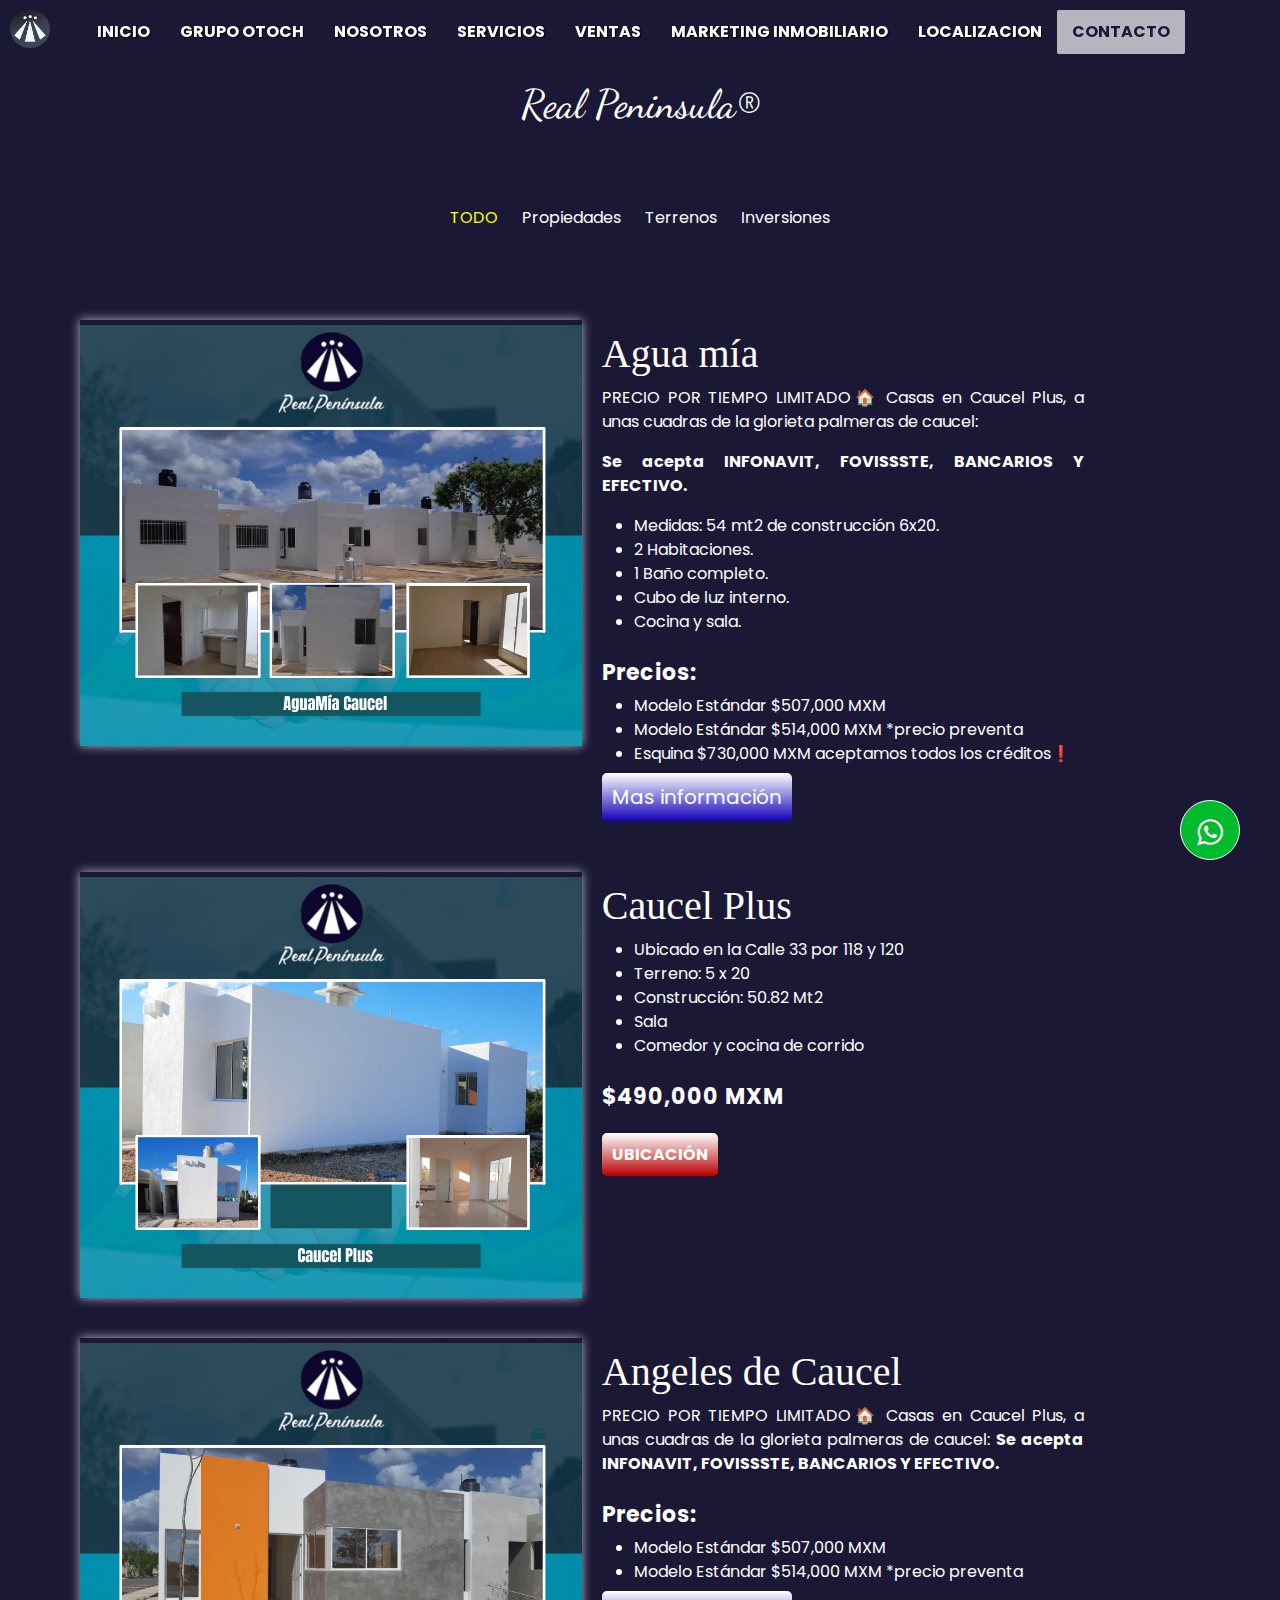
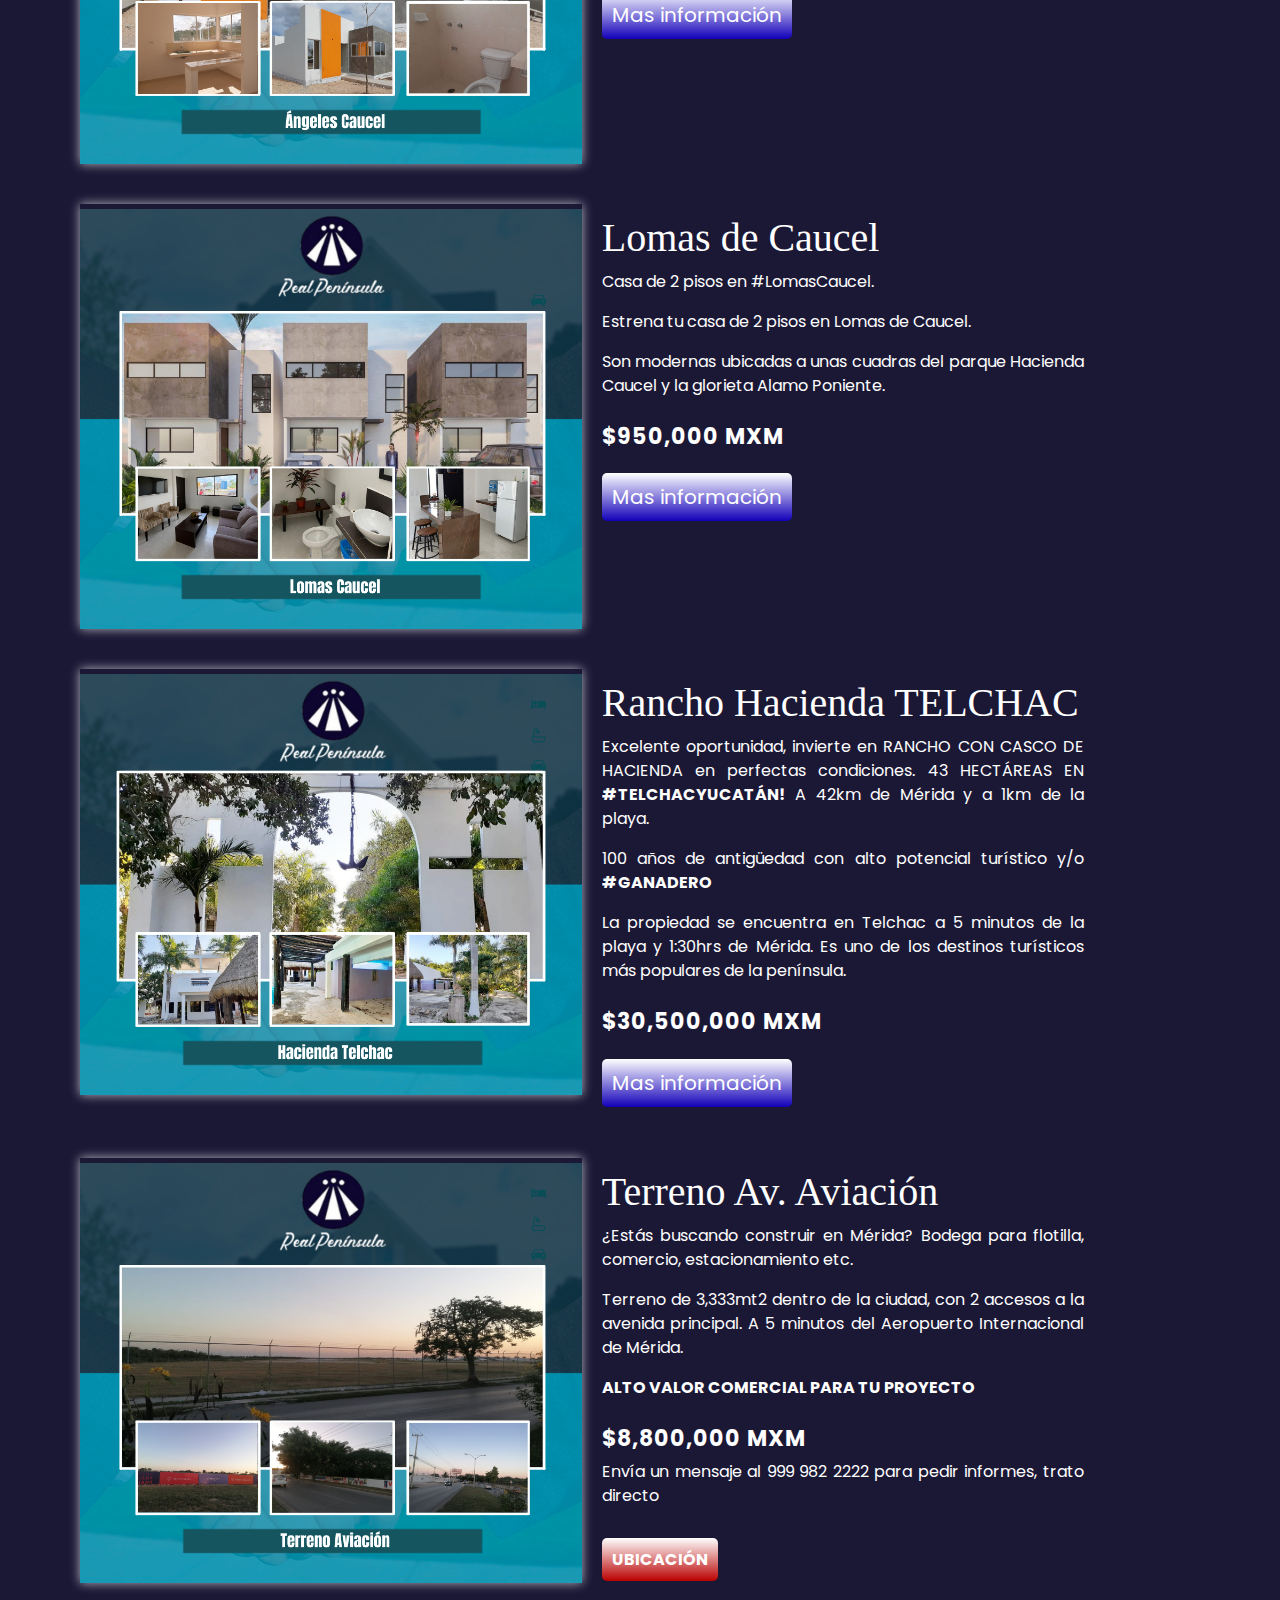
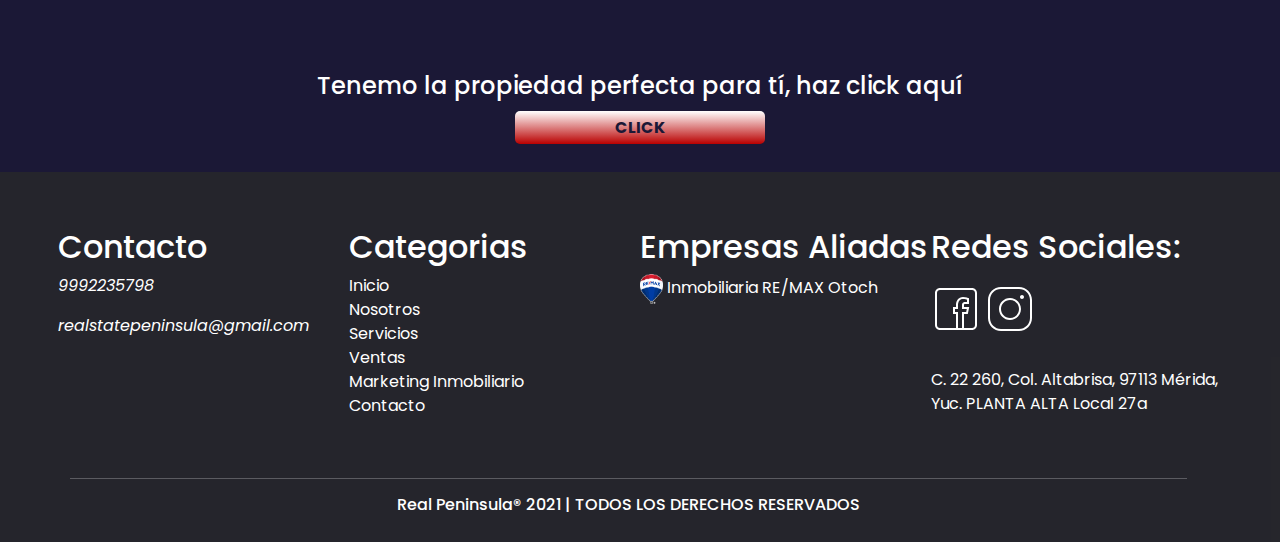
==== Ventas.html @ 8829dc78 "Add files via upload" ====
<!DOCTYPE html>
<html lang="en">

<head>
    <meta charset="UTF-8">
    <meta http-equiv="X-UA-Compatible" content="IE=edge">
    <meta name="viewport" content="width=device-width, initial-scale=1.0">
    <title>Contacto</title>
    <!-- ----- fonts---- -->
    <link href="https://fonts.googleapis.com/css2?family=Cormorant:wght@300&display=swap" rel="stylesheet">
    <link rel="preconnect" href="https://fonts.gstatic.com">
    <link href="https://fonts.googleapis.com/css2?family=Dancing+Script:wght@500&display=swap" rel="stylesheet">
    <link rel="preconnect" href="https://fonts.gstatic.com">
    <link href="https://fonts.googleapis.com/css2?family=Ubuntu:wght@300&display=swap" rel="stylesheet">
    <link href="https://fonts.googleapis.com/css2?family=Poppins:wght@100&display=swap" rel="stylesheet">
    <!-- ---- Boostrap----- -->
    <link rel="stylesheet" href="externos/boostrap/css/bootstrap.min.css">
    <link rel="stylesheet" href="css/banner.css">
    <link rel="stylesheet" href="css/RealPeninsula_style.css">
    <link rel="stylesheet" href="css/venta.css">
    <!--WhatsApp-->
    <link rel="stylesheet" href="https://maxcdn.bootstrapcdn.com/font-awesome/4.5.0/css/font-awesome.min.css">
    <link rel="stylesheet" href="css/whats.css">
    <!-- FAVICON -->
    <link rel="shortcut icon" href="img/iconos/Real_peninsula.ico" />

</head>

<body>

    <!-----Encabezado con las secciones------->
    <header>
        <input type="checkbox" id="btn_menu">
        <label for="btn_menu"><img src="img/iconos/menu.ico" alt="" width="30%"></label>
        <nav class="Menu">
            <a href="RealPeninsula.html" class=""><img src="img/iconos/Real_peninsula_Logo_.png" alt=""></a>
            <ul>
                <li> <a href="RealPeninsula.html">INICIO</a> </li>
                <li> <a href="index.html">GRUPO OTOCH</a></li>
                <li> <a href="RealPeninsula.html#Presentacion">NOSOTROS</a> </li>
                <li> <a href="Servicios.html">SERVICIOS</a> </li>
                <li> <a href="Ventas.html">VENTAS</a> </li>
                <li> <a href="RealPeninsula.html#Marketing">MARKETING INMOBILIARIO</a> </li>
                <li> <a href="RealPeninsula.html#Ubicacion">LOCALIZACION</a></li>
                <li> <a class="cinco" href="RealPeninsula.html#Contacto">CONTACTO</a> </li>
            </ul>
        </nav>
    </header>

    <!---En esta seccion se presentan las ofertas, ventas de las opcionnes a presentar--->
    <div class="wrap">
        <h1>Real Peninsula®</h1>
        <div class="category-list">
            <a href="#" class="category-item" category="all">TODO</a>
            <a href="#" class="category-item" category="propiedades">Propiedades</a>
            <a href="#" class="category-item" category="terrenos">Terrenos</a>
            <a href="#" class="category-item" category="inversiones">Inversiones</a>
        </div>
    </div>


    <section class="properties-list">

        <!-- PROPIEDAD #1 Aguamia -->
        <div class="propiedades " category="propiedades" etiquetas="casa">
            <div class="visual">
                <img src="img/Propiedades/Aguamia.png" alt="">
            </div>
            <div class="info">
                <h1>Agua mía</h1>
                <p>PRECIO POR TIEMPO LIMITADO🏠 Casas en Caucel Plus, a unas cuadras de la glorieta palmeras de caucel:</p>
                <p> <b> Se acepta INFONAVIT, FOVISSSTE, BANCARIOS Y EFECTIVO.</b> </p>
                <p> <b></b></p>
                <ul>
                    <li>Medidas: 54 mt2 de construcción 6x20.</li>
                    <li>2 Habitaciones.</li>
                    <li>1 Baño completo.</li>
                    <li>Cubo de luz interno.</li>
                    <li>Cocina y sala.</li>
                </ul>

                <h2>Precios:</h2>
                <ul>
                    <li>Modelo Estándar $507,000 MXM</li>
                    <li>Modelo Estándar $514,000 MXM *precio preventa</li>
                    <li>Esquina $730,000 MXM aceptamos todos los créditos❗</li>
                </ul>

                <!-- VENTANA MODEL DE LA INFORMACION TOTAL DE LA PROPIEDAD -->
                <a href="#modal" class="btn-open-modal">Mas información</a>
                <div class="container-all" id="modal">
                    <div class="popup">
                        <div class="img"></div>
                        <div class="container-text">
                            <h1>Agua mía</h1>
                            <h2>AguaMía (casas blancas)</h2>

                            <!-- MODELO ESTANDAR  -->
                            <p>Modelo Estandar Equipamiento:</p>
                            <ul>
                                <li>Terreno 6 x 20 </li>
                                <li>52 Mt2 de construcción.</li>
                                <li>2 Habitaciones.</li>
                                <li>1 Baño.</li>
                                <li>Cocina y sala comedor corridos.</li>
                            </ul>

                            <!-- ESQUINA CASA MUESTRA -->
                            <p>Esquina casa muestra Equipamiento:</p>
                            <ul>
                                <li>Terreno 10 x 20 </li>
                                <li>62 Mt2 de construcción.</li>
                                <li>2 Habitaciones.</li>
                                <li>1 Baño.</li>
                                <li>Cocina y sala comedor corridos.</li>
                                <li>Cubo de luz</li>
                            </ul>
                            <p>Esquina con protectores $780,000 MXM</p>

                            <!-- SEGUNDA ETAPA -->
                            <h2>SEGUNDA ETAPA</h2>
                            <p>Modelo Estandar Equipamiento:</p>
                            <ul>
                                <li>Terreno 6 x 20 </li>
                                <li>55 Mt2 de construcción.</li>
                                <li>2 Habitaciones.</li>
                                <li>1 Baño.</li>
                                <li>Cocina y sala comedor corridos.</li>
                            </ul>

                            <a class="ubi" href="https://maps.app.goo.gl/ppZZod6FV8e6WqNh7">UBICACIÓN</a>
                        </div>
                        <a href="#container-all" class="btn-close-modal">X</a>
                    </div>
                </div>
            </div>
        </div>

        <!-- PROPIEDAD #2 Caucel Plus -->
        <div class="propiedades " category="propiedades">
            <div class="visual">
                <img src="img/Propiedades/Caucel_P.png" alt="">
            </div>
            <div class="info">
                <h1>Caucel Plus</h1>
                <ul>
                    <li>Ubicado en la Calle 33 por 118 y 120</li>
                    <li>Terreno: 5 x 20 </li>
                    <li>Construcción: 50.82 Mt2</li>
                    <li>Sala</li>
                    <li>Comedor y cocina de corrido</li>
                </ul>

                <h2>$490,000 MXM</h2>
                <br>
                <a class="ubi" href="https://maps.app.goo.gl/ppZZod6FV8e6WqNh7">UBICACIÓN</a>

            </div>
        </div>
        </div>
        </div>

        <!-- PROPIEDAD #3 Angeles Caucel -->
        <div class="propiedades " category="propiedades">
            <div class="visual">
                <img src="img/Propiedades/Angeles_C.png" alt="">
            </div>
            <div class="info">
                <h1>Angeles de Caucel</h1>
                <p>PRECIO POR TIEMPO LIMITADO🏠 Casas en Caucel Plus, a unas cuadras de la glorieta palmeras de caucel: <b>Se acepta INFONAVIT, FOVISSSTE, BANCARIOS Y EFECTIVO.</b> </p>

                <h2>Precios:</h2>
                <ul>
                    <li>Modelo Estándar $507,000 MXM</li>
                    <li>Modelo Estándar $514,000 MXM *precio preventa</li>
                </ul>

                <!-- VENTANA MODEL DE LA INFORMACION TOTAL DE LA PROPIEDAD -->
                <a href="#modal_3" class="btn-open-modal">Mas información</a>
                <div class="container-all" id="modal_3">
                    <div class="popup">
                        <div class="img_3"></div>
                        <div class="container-text">
                            <h2>AguaMía (casas blancas)</h2>

                            <!-- MODELO ESTANDAR  -->
                            <p>Modelo Estandar Equipamiento:</p>
                            <ul>
                                <li>Terreno 6 x 20 </li>
                                <li>52 Mt2 de construcción.</li>
                                <li>2 Habitaciones.</li>
                                <li>1 Baño.</li>
                                <li>Cocina y sala comedor corridos.</li>
                            </ul>

                            <!-- SEGUNDA ETAPA -->
                            <h2>SEGUNDA ETAPA</h2>
                            <p>Modelo Estandar Equipamiento:</p>
                            <ul>
                                <li>Terreno 6 x 20 </li>
                                <li>55 Mt2 de construcción.</li>
                                <li>2 Habitaciones.</li>
                                <li>1 Baño.</li>
                                <li>Cocina y sala comedor corridos.</li>
                            </ul>


                            <a href="https://goo.gl/maps/6s1LTsYe7deeacc48">UBICACIÓN</a>
                        </div>
                        <a href="#container-all" class="btn-close-modal">X</a>
                    </div>
                </div>
            </div>
        </div>

        <!-- PROPIEDAD #4 Lomas Caucel -->
        <div class="propiedades " category="propiedades">
            <div class="visual">
                <img src="img/Propiedades/lomas caucel.png" alt="">
            </div>
            <div class="info">
                <h1>Lomas de Caucel</h1>
                <p>Casa de 2 pisos en #LomasCaucel.</p>
                <p>Estrena tu casa de 2 pisos en Lomas de Caucel.</p>
                <p>Son modernas ubicadas a unas cuadras del parque Hacienda Caucel y la glorieta Alamo Poniente.</p>

                <h2>$950,000 MXM</h2>
                <br>

                <!-- VENTANA MODEL DE LA INFORMACION TOTAL DE LA PROPIEDAD -->
                <a href="#modal_4" class="btn-open-modal">Mas información</a>
                <div class="container-all" id="modal_4">
                    <div class="popup">
                        <div class="img_4"></div>
                        <div class="container-text">
                            <p>Planta Baja:</p>
                            <ul>
                                <li>Sala Comedor</li>
                                <li>Cocina con barra desayunadora</li>
                                <li>Medio baño de visitas</li>
                                <li>Salida al patio</li>
                                <li>Espacio para vehiculo</li>
                            </ul>

                            <p>Planta Alta:</p>
                            <ul>
                                <li>2 habitaciones</li>
                                <li>Baño completo</li>
                                <li>Acceso a pequela terraza exterior</li>
                            </ul>
                            <a class="ubi" href="https://maps.app.goo.gl/ppZZod6FV8e6WqNh7">UBICACIÓN</a>
                        </div>
                        <a href="#container-all" class="btn-close-modal">X</a>
                    </div>
                </div>
            </div>
        </div>
        </div>
        </div>

        <!-- PROPIEDAD #5 Hacienda Telchac -->
        <div class="propiedades " category="terrenos">
            <div class="visual">
                <img src="img/Propiedades/Hacienda Telchac.png" alt="">
            </div>
            <div class="info">
                <h1>Rancho Hacienda TELCHAC</h1>
                <p>Excelente oportunidad, invierte en RANCHO CON CASCO DE HACIENDA en perfectas condiciones.  43 HECTÁREAS EN <b>#TELCHACYUCATÁN!</b> A 42km de Mérida y a 1km de la playa.</p>
                <p>100 años de antigüedad con alto potencial turístico y/o <b>#GANADERO</b> </p>
                <p>La propiedad se encuentra en Telchac a 5 minutos de la playa y 1:30hrs de Mérida. Es uno de los destinos turísticos más populares de la península.</p>
                <h2>$30,500,000 MXM</h2>
                <br>

                <!-- VENTANA MODEL DE LA INFORMACION TOTAL DE LA PROPIEDAD -->
                <a href="#modal_4" class="btn-open-modal">Mas información</a>
                <div class="container-all" id="modal_4">
                    <div class="popup">
                        <div class="img_4"></div>
                        <div class="container-text">
                            <h1>Rancho Hacienda TELCHAC</h1>
                            <ul>
                                <li>Tiene 43 hectáreas </li>
                                <li>Terreno de 430,000m2</li>
                                <li>Construidos 700m2</li>
                                <li>Urbanizada con agua y luz eléctrica</li>
                                <li>Cuenta con un cenote-piscina</li>
                            </ul>

                            <p>La hacienda cuenta con:</p>

                            <ul>
                                <li>Casa en 4 niveles (Nivel 1 y 2 con habitaciones lofts con baño propio. Nivel 3 terraza.Nivel 4 mirador con palapa y piscina infantil.)</li>
                                <li>Sala comedor.</li>
                                <li>Salón de fiestas.</li>
                                <li>Caballeriza para animales.</li>
                                <li>Transformador.</li>
                                <li>Pasto especial para ganado.</li>
                                <li>3 pozos profundos.</li>
                                <li>Casa de vigilante.</li>
                            </ul>

                            <p>Envíanos un mensaje para recibir el brochure con toda la información</p>
                        </div>
                        <a href="#container-all" class="btn-close-modal">x</a>
                    </div>
                </div>
            </div>
        </div>
        </div>
        </div>

         <!-- PROPIEDAD #6 Av. Aviación-->
         <div class="propiedades " category="terrenos">
            <div class="visual">
                <img src="img/Propiedades/Terreno aviación.png" alt="">
            </div>
            <div class="info">
                <h1>Terreno Av. Aviación</h1>
                <p>¿Estás buscando construir en Mérida? Bodega para flotilla, comercio, estacionamiento etc.</p>
                <p>Terreno de 3,333mt2 dentro de la ciudad, con 2 accesos a la avenida principal. A 5 minutos del Aeropuerto Internacional de Mérida.</p>
                <p><b>ALTO VALOR COMERCIAL PARA TU PROYECTO</b></p>
                <h2>$8,800,000 MXM</h2>
                <p>Envía un mensaje al 999 982 2222 para pedir informes, trato directo</p>
                <br>

                <a class="ubi" href="https://goo.gl/maps/P5nBWCFQJtBfKfzV9">UBICACIÓN</a>

            </div>
        </div>
        </div>
        </div>

    </section>

    <section class="Visualizar">
        <div class="text">
            <h1>Tenemo la propiedad perfecta para tí, haz click aquí</h1>
        </div>
        <div class="btn">
            <a href="https://www.remax.com.mx/oficina/otoch/propiedades">CLICK</a>
        </div>
    </section>


    <footer>
        <div class="rpa_cont_footer ">
            <div class="container ">
                <div class="row ">
                    <div class="col-md-3 ">
                        <h2>Contacto</h2>
                        <p><i class="icon-mobile "> 9992235798</i></p>
                        <p><i class="icon-mail-alt "> realstatepeninsula@gmail.com </i></p>
                    </div>
                    <div class="subscript col-md-3">
                        <h2>Categorias</h2>
                        <a href="RealPeninsula.html">Inicio</a> <br>
                        <a href="RealPeninsula.html#Presentacion">Nosotros</a> <br>
                        <a href="RealPeninsula.html#Servicios">Servicios</a> <br>
                        <a href="Ventas.html">Ventas</a> <br>
                        <a href="RealPeninsula.html#Marketing">Marketing Inmobiliario</a> <br>
                        <a href="RealPeninsula.html#Contacto">Contacto</a>
                    </div>
                    <div class="2 col-md-3 ">
                        <h2>Empresas Aliadas</h2>
                        <img src="img/iconos/REMAX.png " class="img-fluid " width="8% " alt="RE/MAX "> Inmobiliaria RE/MAX Otoch
                    </div>
                    <div class=" col-md-3 ">
                        <h2>Redes Sociales:</h2>
                        <div class="redes">
                            <a href="https://www.facebook.com/realpeninsulaoficial/ "><svg
                                    xmlns="http://www.w3.org/2000/svg" x="0px" y="0px" width="50" height="50"
                                    viewBox="0 0 226 226" style=" fill:#000000;">
                                    <g fill="none" fill-rule="nonzero" stroke="none" stroke-width="1"
                                        stroke-linecap="butt" stroke-linejoin="miter" stroke-miterlimit="10"
                                        stroke-dasharray="" stroke-dashoffset="0" font-family="none" font-weight="none"
                                        font-size="none" text-anchor="none" style="mix-blend-mode: normal">
                                        <path d="M0,226v-226h226v226z" fill="none"></path>
                                        <g fill="#ffffff">
                                            <path
                                                d="M40.68,18.08c-12.42781,0 -22.6,10.17219 -22.6,22.6v144.64c0,12.42781 10.17219,22.6 22.6,22.6h76.08078c0.48812,0.08068 0.98618,0.08068 1.4743,0h25.6457c0.48812,0.08068 0.98618,0.08068 1.4743,0h39.96492c12.42781,0 22.6,-10.17219 22.6,-22.6v-144.64c0,-12.42781 -10.17219,-22.6 -22.6,-22.6zM40.68,27.12h144.64c7.54155,0 13.56,6.01845 13.56,13.56v144.64c0,7.54155 -6.01845,13.56 -13.56,13.56h-36.16v-63.28h17.26781l6.32977,-31.64h-23.59758v-9.04c0,-2.51986 0.23979,-2.71684 1.08586,-3.26641c0.84608,-0.54957 3.46046,-1.25359 7.95414,-1.25359h13.56v-25.45148l-2.57781,-1.22711c0,0 -10.38263,-4.96141 -24.54219,-4.96141c-10.17,0 -18.52482,4.05197 -23.87125,10.735c-5.34643,6.68303 -7.76875,15.63167 -7.76875,25.425v9.04h-13.56v31.64h13.56v63.28h-72.32c-7.54155,0 -13.56,-6.01845 -13.56,-13.56v-144.64c0,-7.54155 6.01845,-13.56 13.56,-13.56zM144.64,67.8c9.39736,0 15.31087,2.07222 18.08,3.1693v10.3907h-4.52c-5.20172,0 -9.37016,0.4303 -12.88023,2.71023c-3.51007,2.27996 -5.19977,6.60771 -5.19977,10.84977v18.08h21.60242l-2.71023,13.56h-18.89219v72.32h-18.08v-72.32h-13.56v-13.56h13.56v-18.08c0,-8.28667 2.09768,-15.15803 5.79125,-19.775c3.69357,-4.61697 8.89875,-7.345 16.80875,-7.345z">
                                            </path>
                                        </g>
                                        <path d="M0,226v-226h226v226z" fill="none"></path>
                                        <path d="M4.52,221.48v-216.96h216.96v216.96z" fill="none"></path>
                                    </g>
                                </svg></a>
                            <a href="https://www.instagram.com/serviciosintegralesrealp/ "><svg
                                    xmlns="http://www.w3.org/2000/svg" x="0px" y="0px" width="50" height="50"
                                    viewBox="0 0 172 172" style=" fill:#000000;">
                                    <g fill="none" fill-rule="nonzero" stroke="none" stroke-width="1"
                                        stroke-linecap="butt" stroke-linejoin="miter" stroke-miterlimit="10"
                                        stroke-dasharray="" stroke-dashoffset="0" font-family="none" font-weight="none"
                                        font-size="none" text-anchor="none" style="mix-blend-mode: normal">
                                        <path d="M0,172v-172h172v172z" fill="none"></path>
                                        <g fill="#ffffff">
                                            <path
                                                d="M55.04,10.32c-24.65626,0 -44.72,20.06374 -44.72,44.72v61.92c0,24.65626 20.06374,44.72 44.72,44.72h61.92c24.65626,0 44.72,-20.06374 44.72,-44.72v-61.92c0,-24.65626 -20.06374,-44.72 -44.72,-44.72zM55.04,17.2h61.92c20.9375,0 37.84,16.9025 37.84,37.84v61.92c0,20.9375 -16.9025,37.84 -37.84,37.84h-61.92c-20.9375,0 -37.84,-16.9025 -37.84,-37.84v-61.92c0,-20.9375 16.9025,-37.84 37.84,-37.84zM127.28,37.84c-3.79972,0 -6.88,3.08028 -6.88,6.88c0,3.79972 3.08028,6.88 6.88,6.88c3.79972,0 6.88,-3.08028 6.88,-6.88c0,-3.79972 -3.08028,-6.88 -6.88,-6.88zM86,48.16c-20.85771,0 -37.84,16.98229 -37.84,37.84c0,20.85771 16.98229,37.84 37.84,37.84c20.85771,0 37.84,-16.98229 37.84,-37.84c0,-20.85771 -16.98229,-37.84 -37.84,-37.84zM86,55.04c17.13948,0 30.96,13.82052 30.96,30.96c0,17.13948 -13.82052,30.96 -30.96,30.96c-17.13948,0 -30.96,-13.82052 -30.96,-30.96c0,-17.13948 13.82052,-30.96 30.96,-30.96z">
                                            </path>
                                        </g>
                                    </g>
                                </svg></a>
                        </div>
                        <br>
                        <p>C. 22 260, Col. Altabrisa, 97113 Mérida, Yuc. PLANTA ALTA Local 27a</p>
                    </div>
                </div>
                <div class="final">
                    <hr>
                    <h3>Real Peninsula® 2021 | TODOS LOS DERECHOS RESERVADOS</h3>
                </div>
            </div>
        </div>
    </footer>


    <!--Icono de WhatsApp-->
    <section>
        <div class="whatsapp ">
            <a href="https://api.whatsapp.com/send?phone=529996464432&text=Hola%20real%20peninsula%20necesito%20informacion%20sobre... " class="float " target="_blank ">
                <i class="fa fa-whatsapp my-float "></i>
            </a>
        </div>
    </section>

    <script src="externos/boostrap/js/jquery.js "></script>
    <script src="externos/boostrap/js/bootstrap.min.js "></script>
    <script src="js/benner.js "></script>
    <script src="js/script.js"></script>

</body>

</html>
---- css/banner.css ----
.rpa_cont {
    margin: auto;
    width: 100%;
    height: 100vh;
    background-attachment: fixed;
    background-position: center;
    background-color: rgba(247, 247, 247, 0.589);
    justify-content: space-between;
}

.rpa_sombra {
    width: 90%;
    height: 100vh;
    position: absolute;
    left: 50%;
    top: 70%;
    -ms-transform: translate(-50%, -50%);
    -webkit-transform: translate(-50%, -50%);
    transform: translate(-50%, -50%);
    padding: 2px;
    text-align: center;
    color: #000;
    border-radius: 6px;
    margin: auto;
}

.rpa_sombra hr {
    position: relative;
    height: 5px;
    width: 100%;
    background-color: #000;
}

.rpa_sombra h1 {
    font-size: 80px;
    margin-bottom: 10px;
}

.rpa_sombra_link {
    position: relative;
    padding: 20px 0 30px;
}

.rpa_sombra_link a {
    font-size: 20px;
    display: inline-block;
    color: #1B1836;
    text-decoration: none;
    border: 1px solid none;
    padding: 1px;
    width: 150px;
    font-weight: bold;
    margin: 2px;
}

.rpa_sombra_link a:hover {
    background-color: rgba(255, 255, 255, 0.582);
    color: #1B1836;
    border-radius: 6px;
}

.titulo {
    font-family: 'Dancing Script', cursive;
    color: #1B1836;
}

@media (max-width:900px) {
    .rpa_cont {
        height: 130vh;
    }
    .rpa_sombra {
        width: auto;
        top: 60%;
    }
}
---- css/RealPeninsula_style.css ----
* {
    margin: 0;
    padding: 0;
    box-sizing: border-box;
}

body {
    font-family: 'Poppins', sans-serif;
    background: #1B1836;
}


/* SECCION DE ENCABEZADO */

header {
    margin: auto;
    width: 100%;
    font-family: 'Poppins', sans-serif;
    position: fixed;
    transition: 0.6s;
    z-index: 10000;
    padding: 10px;
}

.sticky {
    padding: 20px;
    background: #1B1836;
    box-shadow: 2px 2px 10px #fff;
}

#btn_menu {
    display: none;
}

.nav label:hover {
    cursor: pointer;
}

header label {
    display: none;
    width: 20%;
}

header label:hover {
    cursor: pointer;
}

.Menu img {
    position: relative;
    float: left;
    width: 40px;
}

.Menu {
    width: 100%;
    display: flex;
}

.Menu ul {
    list-style: none;
    display: flex;
}

.Menu li a {
    color: #fff;
    text-decoration: none;
    padding: 10px 15px;
    display: block;
    font-weight: bold;
    text-shadow: #000 1px 1px;
}

.Menu li a:hover {
    background-color: rgba(255, 255, 255, 0.6);
    border-radius: 2px;
}

.Menu>li {
    float: left;
}

.Menu li ul {
    list-style: none;
    display: none;
    position: absolute;
    min-width: 140px;
    background-color: #fff;
    border-radius: 10px;
}

.Menu li:hover>ul {
    display: block;
}

.sticky ul li a {
    color: #fff;
    text-shadow: 2px 2px 2px #1B1836;
    font-weight: bold;
}

.Menu .cinco {
    background-color: rgba(254, 254, 255, 0.692);
    color: #1B1836;
    text-shadow: none;
    border-radius: 2px;
}

@media (max-width:700px) {
    header label {
        display: block;
        border-radius: 10px;
    }
    .Menu {
        position: absolute;
        background: #1B1836;
        width: 100%;
        height: 100vh;
        top: 100%;
        left: 0%;
        margin-left: -900px;
        transition: 0.5s;
    }
    .Menu ul {
        flex-direction: column;
        width: 100%;
        padding: 20px 40px;
    }
    .Menu img {
        display: none;
    }
    .Menu li a:hover {
        background: transparent;
        color: yellow;
    }
    .Menu .cinco:hover {
        background-color: rgba(32, 13, 77, 0.5);
    }
    #btn_menu:checked~.Menu {
        margin: 0;
    }
}


/* FIN DE LA SECCION DE ENCABEZADO */


/*SECCION PRESENTACION */

.rpa_cont_sec_1 {
    margin: auto;
    display: flex;
    width: 100%;
    height: auto;
}

.rpa_cont_sec_1 .contenido_1 {
    display: block;
    color: #fff;
    height: 100vh;
    float: left;
    margin: auto;
    padding: 10% 0;
}

.rpa_cont_sec_1 .contenido_1 .titulo_1 {
    /* texto: Quienes somos */
    font-family: 'Montserrat', sans-serif;
    font-size: 16px;
    color: #f00;
    font-weight: bolder;
    text-decoration: none;
}

.rpa_cont_sec_1 .contenido_1 h2 {
    /*Texto: Real Peninusla */
    font-family: 'Oswald', sans-serif;
    font-size: 30px;
    letter-spacing: 0.25em;
    padding: 0 0 10% 0;
}

.rpa_cont_sec_1 .contenido_1 p {
    /* Texto: contenido descriptivo */
    font-size: 16px;
    padding-right: 1em;
}

.rpa_cont_sec_1 .contenido_2 {
    display: block;
    width: 50%;
    float: right;
    padding: 20% 0;
}

@media (max-width:700px) {
    .rpa_cont_sec_1 .contenido_2 {
        display: flex;
        position: relative;
        width: 100%;
        text-align: center;
        margin: auto;
    }
    .rpa_cont_sec_1 .contenido_2 iframe {
        width: 100%;
        text-align: center;
    }
    .rpa_cont_sec_1 .contenido_1 {
        height: auto;
    }
}


/* FIN DE PRESENTACION */


/* SECCION DE VENTAS [color de letra]*/

.cont_ventas {
    color: #fff;
    margin: auto;
    width: 100%;
    height: 100vh;
    padding: 10% 0;
    text-align: center;
}

.cont_ventas .vent {
    width: 100%;
    height: auto;
    margin: auto;
    text-align: center;
}

.cont_ventas .vent h3 {
    font-family: 'Oswald', sans-serif;
    font-size: 40px;
    letter-spacing: 0.25em;
    padding: 0;
}

.cont_ventas .vent img {
    width: 80%;
    height: 80%;
    position: relative;
}

.cont_ventas .vent a {
    display: flex;
    width: 200px;
    height: 30px;
    background: #f00;
    color: #fff;
    text-decoration: none;
    font-size: 16px;
    font-weight: bold;
    border-radius: 8px;
    top: 20em;
    z-index: 1000;
}

@media (max-width:700px) {
    .cont_ventas .vent img {
        position: relative;
        width: 100%;
        height: auto;
    }
    .cont_ventas .vent a {
        position: relative;
        display: flex;
        width: 180px;
        top: 10em;
    }
}


/* FIN DE SECCION DE VENTAS*/


/* * SECCION DE SERVICIOS [color de letra]*/

.cont_servicios {
    margin: auto;
    display: flex;
    width: 100%;
    height: 700PX;
}

.cont_servicios .contenido_1 {
    display: block;
    color: #fff;
    height: 100vh;
    float: left;
    margin: auto;
}

.cont_servicios .titulo_1 {
    /* Texto: Servicios */
    font-family: 'Montserrat', sans-serif;
    font-size: 16px;
    color: #f00;
    font-weight: bolder;
    text-decoration: none;
}

.cont_servicios .contenido_1 h2 {
    /* Texto: Gestoria Inmobiliaria */
    font-family: 'Oswald', sans-serif;
    font-size: 30px;
    letter-spacing: 0.25em;
    padding: 0 0 5% 0;
}

.cont_servicios .contenido_1 p {
    /*Texto: contenido descriptivo */
    font-size: 16px;
}

.cont_servicios .contenido_1 h3 {
    font-size: 17px;
    padding: 8px 0px;
    font-weight: bold;
}

.cont_servicios .contenido_1 a {
    width: 70%;
    text-decoration: none;
    font-weight: bolder;
    background-color: rgba(255, 255, 255, 0.6);
    padding: 10px;
    color: #1B1836;
    margin-right: 20px;
}

.cont_servicios .contenido_2 {
    display: block;
    width: 50%;
    height: 100vh;
    float: right;
}

.cont_servicios .contenido_2 img {
    display: flex;
    margin: auto;
    width: 80%;
    margin-top: 10%;
}


/* BOTON PARA VER LA VENTANA MODAL DONDE ESTA EL FORMULARIO CONTACTO, EN EL SECTOR DE SERVICIOS */

.modal-serv {
    position: absolute;
    width: 100%;
    height: 100%;
    display: block;
    justify-content: center;
    align-items: center;
    padding-top: 200px;
    z-index: 100000;
}

.modal-serv {
    position: fixed;
    display:flex;
    top: 0;
    left: 0;
    background: rgba(0, 0, 0, 0.5);
    transition: all 500ms ease;
    opacity: 0;
    visibility: hidden;
}

#contact-form:checked~.modal-serv {
    opacity: 1;
    visibility: visible;
}


.modal-serv .contenedor {
    width: 700px;
    height: 400px;
    margin: auto;
    background: #fff;
    box-shadow: 1px 7px 25px rgba(71, 117, 241, 0.329);
    transition: all 500ms ease;
    position: fixed;
    display: flex;
    border-radius: 5px;
    justify-content: center;
    top: 0%;
    left: 25%;

}

.contenedor header {
    width: 700px;
    padding: 10px;
    background: #1B1836;
    color: #fff;
    border-radius: 5px 0 0;
    font-family: 'Dancing Script', cursive;
    font-size: 24px;
}

.contenedor .closeModal {
    width: 40px;
    height: 40px;
    position: absolute;
    top: 0%;
    right: -2%;
    color: #fff;
    background: #797979;
    border-radius: 50%;
    font-size: 25px;
    cursor: pointer;
    text-align: center;
    font-weight: bold;
    z-index: 10000;
}

#contact-form {
    display: none;
}

.modal-ser {
    background: #f00;
    padding: 10px 15px;
    border-radius: 4px;
    cursor: pointer;
}

.contenedor .contenido {
    margin: auto;
    padding-top: 50px;
}

@media (max-width:700px) {
    .cont_servicios .contenido_2 {
        display: none;
    }
    .cont_servicios .contenido_1 {
        height: auto;
    }
}


/* FIN DE SECCION DE SERVICIOS*/


/* SECCION DE MARKETING */

.cont_marketing {
    margin: auto;
    display: flex;
    width: 100%;
    height: 600px;
}

.cont_marketing .contenido_1 {
    display: block;
    color: #fff;
    height: 85vh;
    float: right;
    margin: auto;
}

.cont_marketing .titulo_1 {
    /* Texto: Servicios */
    font-family: 'Montserrat', sans-serif;
    font-size: 16px;
    color: #f00;
    font-weight: bolder;
    text-decoration: none;
}

.cont_marketing .contenido_1 h2 {
    /* Texto: Gestoria Inmobiliaria */
    font-family: 'Oswald', sans-serif;
    font-size: 30px;
    letter-spacing: 0.25em;
}

.cont_marketing .contenido_1 p {
    /*Texto: contenido descriptivo */
    font-size: 16px;
}

.cont_marketing .contenido_1 h3 {
    font-size: 20px;
    padding: 12px 0px;
    font-weight: bold;
}

.cont_marketing .contenido_1 a {
    width: 70%;
    text-decoration: none;
    font-weight: bolder;
    background-color: rgba(255, 255, 255, 0.6);
    padding: 10px;
    color: #1B1836;
}

.cont_marketing .contenido_2 {
    display: block;
    width: 50%;
    height: 85vh;
    float: left;
}

.cont_marketing .contenido_2 img {
    display: flex;
    margin: auto;
    width: 90%;
}

@media (max-width:700px) {
    .cont_marketing .contenido_2 {
        display: none;
        padding-top: 10%;
    }
    .cont_marketing .contenido_1 {
        height: auto;
        padding-top: 10%;
    }
}


/* FIN DE SECCION DE MARKETING */


/* SECCION DE MAPS */

.maps {
    margin: auto;
    width: 100%;
    height: 130vh;
    position: relative;
    padding: 10% 0;
}

.maps h1 {
    display: flex;
    font-family: 'Montserrat', sans-serif;
    font-size: 16px;
    color: #f00;
    font-weight: bolder;
    text-decoration: none;
}

.maps .contenido_2 .titulo_1 {
    width: 100%;
    height: 20px;
    font-family: 'Montserrat', sans-serif;
    font-size: 16px;
    color: #f00;
    font-weight: bolder;
    text-decoration: none;
}

.maps .contenido_1 {
    width: 60%;
    display: block;
    margin: auto;
    float: right;
}

.maps .contenido_1 iframe {
    display: inline;
    margin: auto;
    margin-left: 100px;
    float: right;
    padding: 0;
}

.maps .contenido_2 {
    width: 40%;
    display: block;
    float: left;
    margin: auto;
}

.maps .contenido_2 iframe {
    display: inline-flex;
    width: 100%;
    float: left;
    padding: 5% 0;
}

.maps .contenido_3 {
    display: none;
}

.maps .contenido_4 {
    display: none;
}

@media (max-width:700px) {
    .maps {
        margin: auto;
        width: 100%;
        height: 130vh;
        position: relative;
        padding: 10% 0;
    }
    .maps h1 {
        display: flex;
        width: 100%;
        height: 20px;
        font-family: 'Montserrat', sans-serif;
        font-size: 16px;
        color: #f00;
        font-weight: bolder;
        text-decoration: none;
    }
    .maps .contenido_1 {
        display: none;
    }
    .maps .contenido_2 {
        display: none;
    }
    .maps .contenido_3 {
        display: flex;
        width: 100%;
        justify-content: center;
        padding: 0 0 10% 0;
    }
    .maps .contenido_3 iframe {
        position: relative;
        width: auto;
        text-align: center;
    }
    .maps .contenido_4 {
        display: flex;
        width: 100%;
        justify-content: center;
        margin: auto;
    }
}


/* FIN DE SECCION DE MAPS */


/* CONTACTO */

.cont_contacto {
    color: #fff;
}


/* BANNER FINAL*/

.rpa_cont_footer {
    margin: 0;
    width: 100%;
    height: auto;
    font-family: 'Poppins', sans-serif;
    background-color: rgba(39, 39, 43, 0.9);
    padding: 2% 0px 0px 0px;
    color: white;
    text-decoration: none;
    display: block;
}

.rpa_cont_footer div {
    padding: 10px 0px;
}

.container .final {
    width: 98%;
    height: auto;
}

.container .final h3 {
    font-size: 16px;
    text-align: center;
}

.container .final hr {
    width: 100%;
}

.rpa_cont_footer .subscript a {
    text-decoration: none;
    color: #fff;
}

@media (max-width:700px) {
    .rpa_cont_footer div {
        padding: 10px;
    }
}
---- css/venta.css ----
.wrap {
    width: 100%;
    height: 100%;
    margin: auto;
    padding-top: 80px;
    color: #fff;
    text-align: center;
}

.wrap h1 {
    font-family: 'Dancing Script', cursive;
}

.category-list {
    margin-top: 70px;
    display: inline-block;
}

.category-list .category-item {
    text-decoration: none;
    margin: 10px;
    color: #fff;
}

.category-list .ct-item-active {
    color: yellow;
}

.properties-list {
    width: 80%;
    height: auto;
    margin: 80px;
    position: relative;
}

.propiedades {
    width: 100%;
    height: auto;
    margin-top: 30px;
    position: relative;
    display: flex;
    padding-top: 10px;
}

.propiedades .ubi {
    text-decoration: none;
    color: #fff;
    background: linear-gradient(to bottom, #fff, rgb(185, 0, 0));
    border-radius: 5px;
    padding: 10px;
    font-weight: bold;
}

.propiedades .info {
    float: right;
    width: 50%;
    height: auto;
    margin: 0 10px 10px 10px;
    color: #fff;
    text-align: justify;
    padding: 10px;
}

.propiedades .info h1 {
    font-family: 'Times New Roman', Times, serif;
}

.propiedades .info a:hover {
    color: #fff
}

.propiedades .info h2 {
    margin-top: 10px;
    font-size: 22px;
    letter-spacing: 1px;
    font-weight: bold;
    padding-top: 10px;
}

.propiedades .info .ubi {
    text-decoration: none;
    color: #fff;
    background: linear-gradient(to bottom, #fff, rgb(185, 0, 0));
    border-radius: 5px;
    padding: 10px;
    font-weight: bold;
}

.propiedades .visual {
    float: left;
    width: 50%;
    height: auto;
}

.visual img {
    width: 100%;
    height: auto;
    position: relative;
    display: flex;
    padding-top: 5px;
    box-shadow: 0 0 10px rgba(251, 251, 251, 0.7);
}

@media (max-width:800px) {
    .properties-list {
        width: 100%;
        height: auto;
        margin: auto;
        padding: 5px;
        display: block;
        position: relative;
    }
    .propiedades {
        width: 90%;
        height: auto;
        margin: auto;
        display: flex;
    }
    .propiedades .info {
        position: relative;
        display: grid;
    }
}


/* POUPOP */

.btn-open-modal {
    width: 200px;
    height: auto;
    position: relative;
    padding: 10px 10px;
    text-decoration: none;
    margin: 20px 0px 20px;
    font-size: 20px;
    color: #fff;
    background: linear-gradient(to bottom, #fff, rgb(18, 0, 185));
    border-radius: 5px;
}

.container-all {
    display: flex;
    top: 0;
    left: 0;
    width: 100%;
    padding: 40%;
    visibility: hidden;
    opacity: 0;
    transition: all 600ms;
    position: fixed;
}

.container-all:target {
    background: #00000088;
    visibility: visible;
    opacity: 1;
    z-index: 10000;
}

.container-all:target .popup {
    top: 55%;
    left: 50%;
    transform: rotate(0deg) translate(-50%, -50%);
    visibility: visible;
}

.popup {
    width: 100%;
    max-width: 800px;
    height: 500px;
    position: fixed;
    visibility: hidden;
    top: -80%;
    left: -80%;
    transform: rotate(90deg) translate(-150%, 230%);
    transition: all 600ms;
    display: flex;
    background: #1B1836;
}

.img,
.img_2,
.img_3,
.img_4 {
    width: 40%;
    background-image: url(../img/Servicios/Estimacion_valor.jpeg);
    background-size: cover;
    background-position: center;
}

.container-text {
    width: 60%;
    padding: 20px 40px;
    overflow-y: auto;
}

.container-text h1 {
    font-size: 30px;
}

.container-text p {
    margin-top: 20px;
    font-size: 16px;
}

.container-text a {
    text-decoration: none;
    color: #fff;
    background: rgba(255, 0, 0, 0.664);
    border-radius: 5px;
    padding: 10px;
    font-weight: bold;
}

.btn-close-modal {
    width: 50px;
    height: 50px;
    position: absolute;
    right: -20px;
    top: -20px;
    padding: 20px;
    background: #797979;
    color: #fff;
    border-radius: 50%;
    line-height: 10px;
    text-decoration: none;
    font-weight: bold;
}

@media screen and (max-width:800px) {
    .popup {
        flex-direction: column;
        width: 80%;
        height: 100%;
        max-height: 500px;
    }
    .img,
    .img_2,
    .img_3,
    .img_4 {
        width: 100%;
        height: 40%;
    }
    .container-text {
        width: 100%;
        height: 60%;
        padding: 20px;
    }
    .container-text img {
        padding-top: 0;
    }
    .container-all:target {
        background: #00000088;
        visibility: visible;
        opacity: 1;
        z-index: 10000;
        height: 100%;
        width: 100%;
    }
    .Titulo {
        font-size: 30px;
    }
    .container .texto {
        height: 100%;
    }
}


/* //Boton visualizar propiedades de REMAX// */

.Visualizar {
    display: block;
    width: 100%;
    height: 100px;
    justify-content: center;
    text-align: center;
    align-items: center;
}

.Visualizar .text h1 {
    color: #fff;
    font-size: 1.5em;
}

.Visualizar a {
    width: 250px;
    height: auto;
    padding: 5px 100px;
    text-decoration: none;
    font-weight: bold;
    color: #1B1836;
    border: none;
    border-radius: 5px;
    background: linear-gradient(to bottom, #fff, rgb(185, 0, 0));
}
---- css/whats.css ----
.whatsapp .float {
    position: fixed;
    width: 60px;
    height: 60px;
    bottom: 40px;
    right: 40px;
    background-color: #00bb2d;
    color: #fff;
    border-width: 1px;
    border-color: #fff;
    border-style: solid;
    border-radius: 50px;
    text-align: center;
    font-size: 30px;
    z-index: 100;
}



.whatsapp .my-float {
    margin-top: 16px;
}
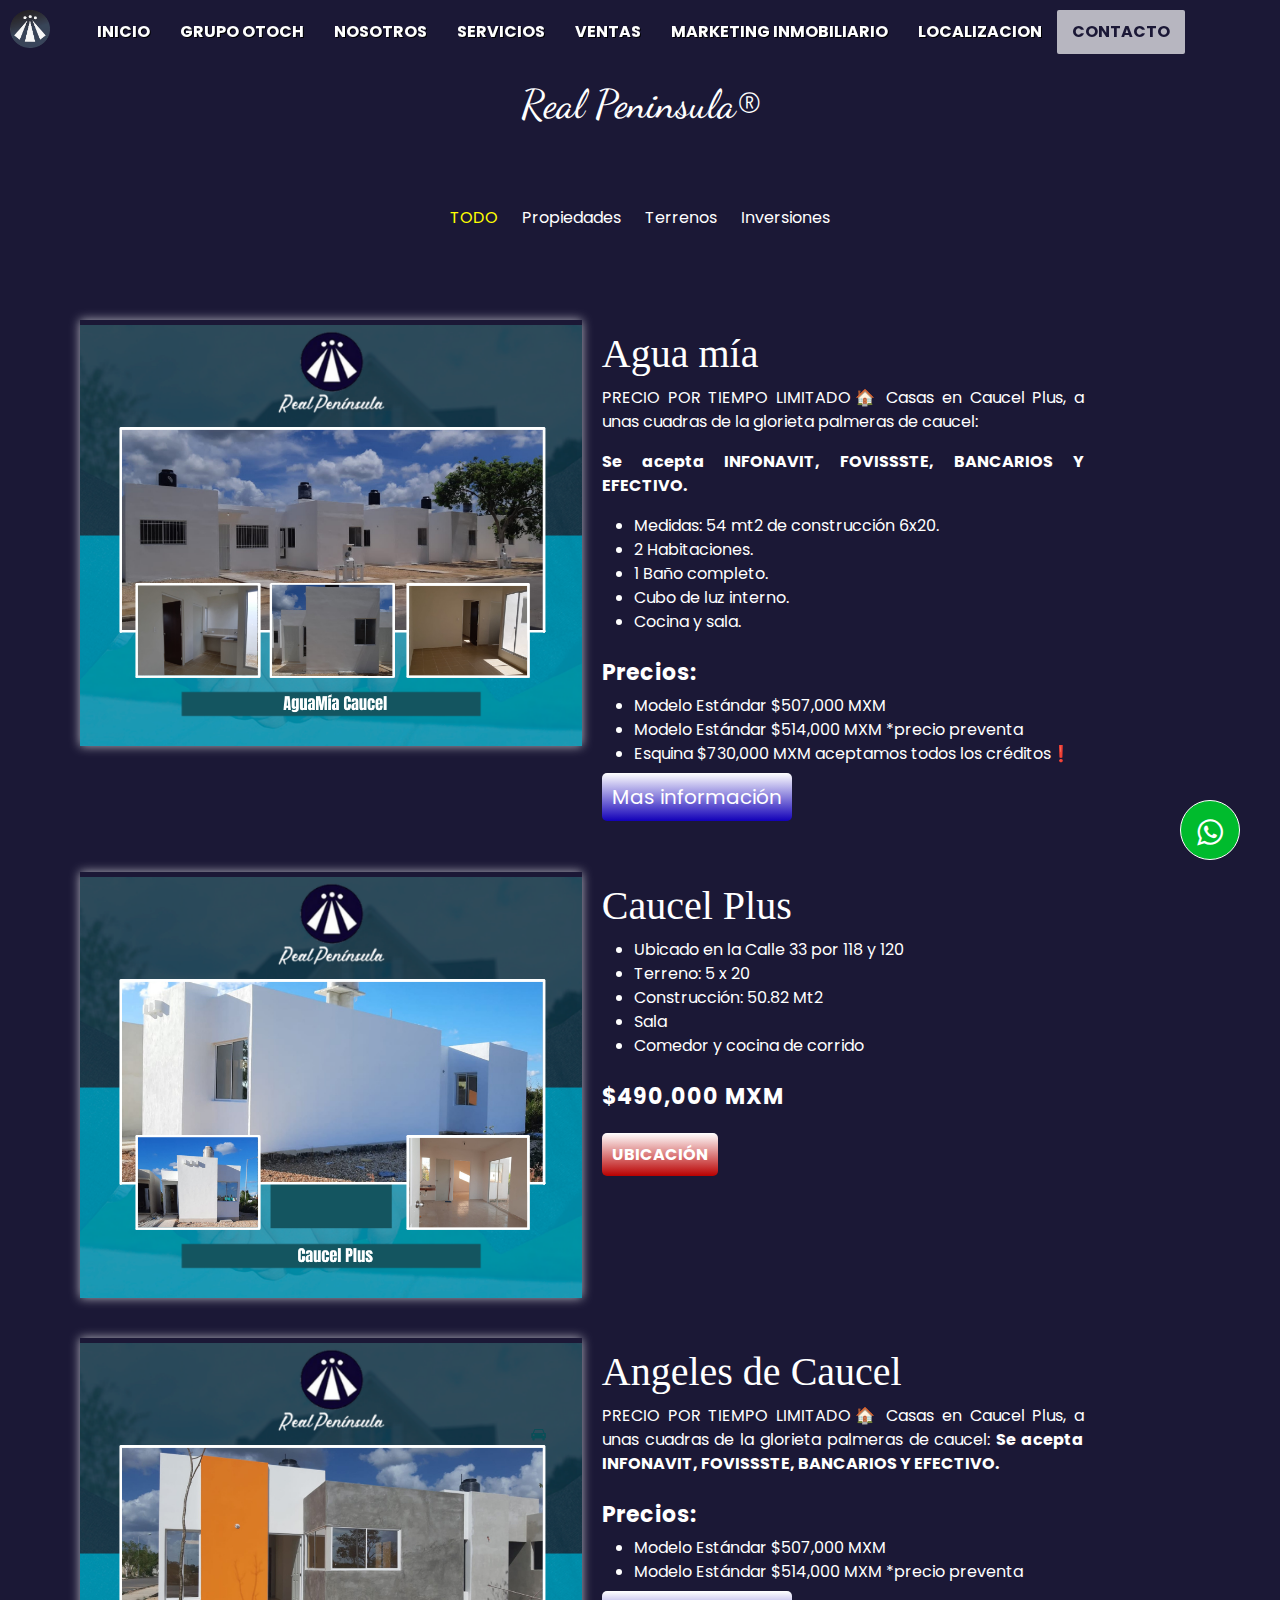
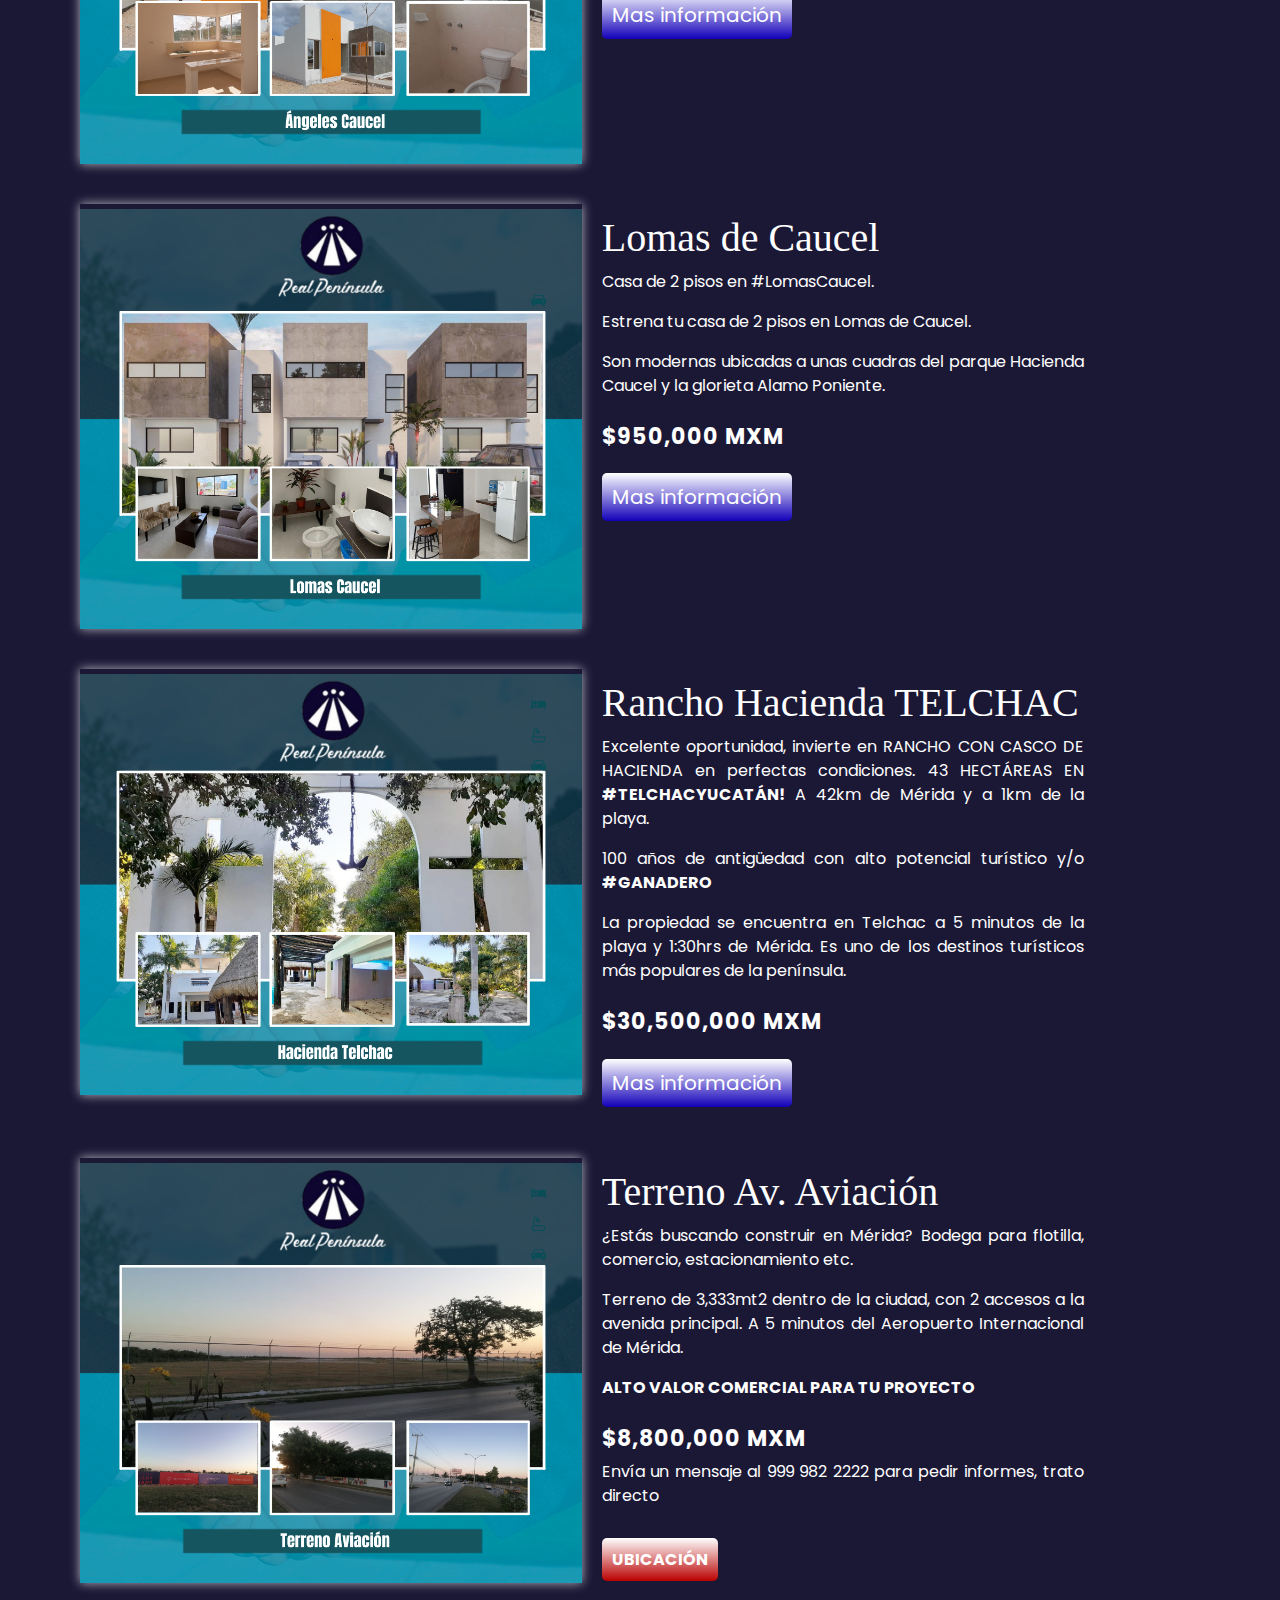
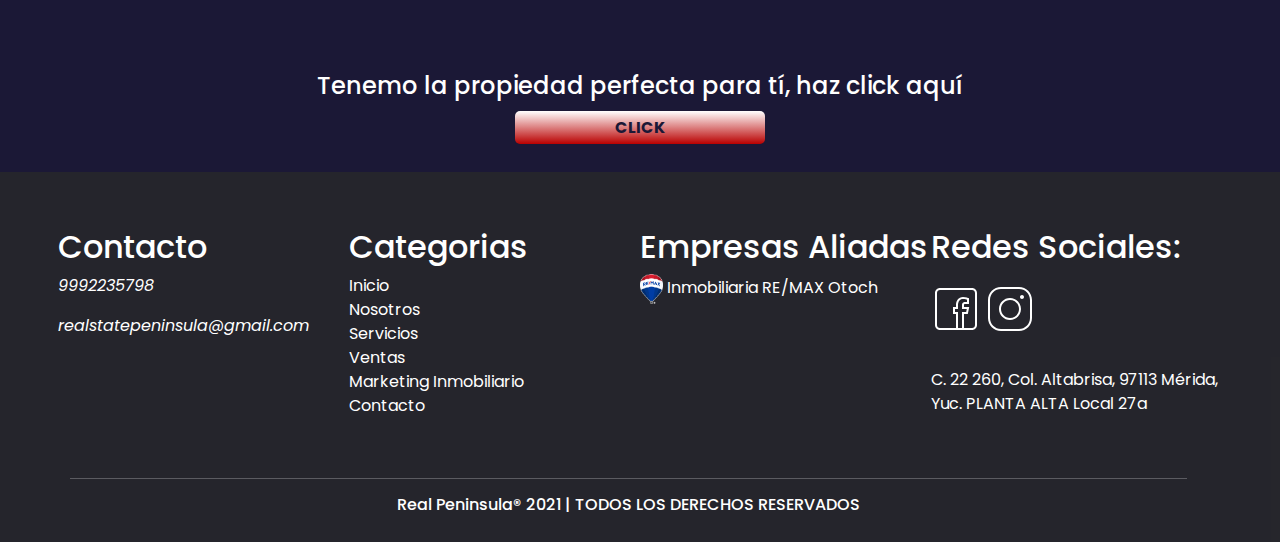
==== commit f4c0af99: "Update Ventas.html" ====
--- a/Ventas.html
+++ b/Ventas.html
@@ -62,7 +62,7 @@
     <section class="properties-list">
 
         <!-- PROPIEDAD #1 Aguamia -->
-        <div class="propiedades " category="propiedades" etiquetas="casa">
+        <div class="propiedades " category="propiedades">
             <div class="visual">
                 <img src="img/Propiedades/Aguamia.png" alt="">
             </div>
@@ -259,7 +259,7 @@
         </div>
 
         <!-- PROPIEDAD #5 Hacienda Telchac -->
-        <div class="propiedades " category="terrenos">
+        <div class="propiedades " category="inversiones">
             <div class="visual">
                 <img src="img/Propiedades/Hacienda Telchac.png" alt="">
             </div>
@@ -310,7 +310,7 @@
         </div>
 
          <!-- PROPIEDAD #6 Av. Aviación-->
-         <div class="propiedades " category="terrenos">
+         <div class="propiedades " category="inversiones">
             <div class="visual">
                 <img src="img/Propiedades/Terreno aviación.png" alt="">
             </div>
@@ -429,4 +429,4 @@
 
 </body>
 
-</html>+</html>
